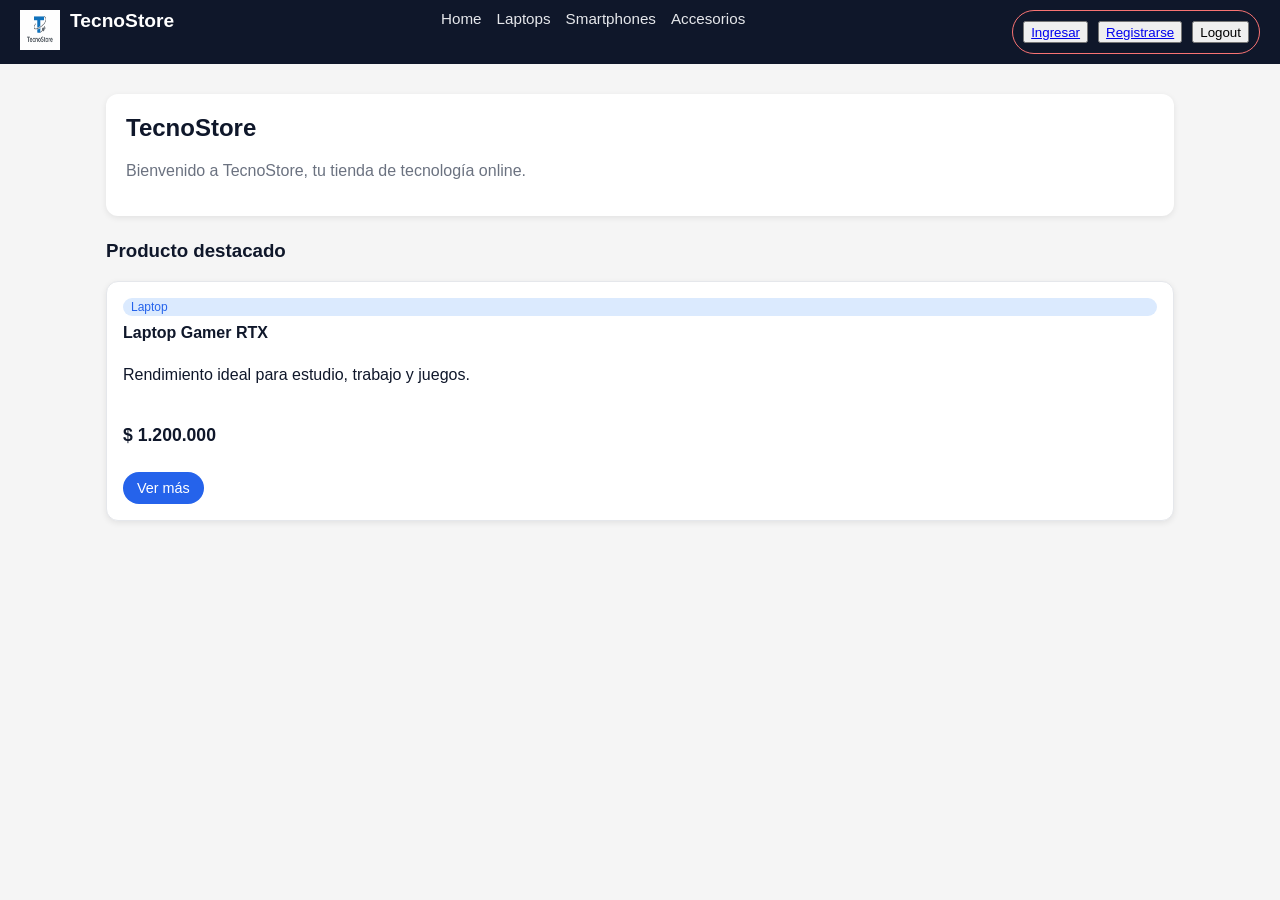
==== index.html @ 72e15879 "MEJORAS" ====
<!DOCTYPE html>
<html lang="es">
<head>
  <meta charset="UTF-8">
  <title>TecnoStore | Home</title>
  <!--VINCULO AL CSS-->
  <link rel="stylesheet" href="css/styles.css">
</head>
<body>
  <!--NAVBAR-->
  <header class="navbar">
    <div class="navbar-posicion">
    <!--LOGO DE LA TIENDA-->
    <a href="/index.html"><img src="img/logo.png" alt="Logo TecnoStore" width="40" height="40"></a>
    <h1 class="navbar-title">TecnoStore</h1>
    </div>
    <!--LINKS DE NAVEGACION-->
    <div>
      <ul class="navbar-links">
        <li><a href="/index.html">Home</a></li>
        <li><a href="/pages/Laptops.html">Laptops</a></li>
        <li><a href="/pages/Smartphones.html">Smartphones</a></li>
        <li><a href="/pages/Accesorios.html">Accesorios</a></li>
      </ul>
    </div>
    <!--BOTONES-->
    <div class="btn-disenio">
      <button type="button"><a href="/pages/Login.html">Ingresar</a></button>
      <button type="button"><a href="/pages/Register.html">Registrarse</a></button>
      <button type="button">Logout</button>
    </div>
  </header>
  <!--CONTENIDO PRINCIPAL-->
  <main>
    <!--titulo en body-->
    <section class="principal"> 
      <h1>TecnoStore</h1>
      <p>Bienvenido a TecnoStore, tu tienda de tecnología online.</p>
    </section>
    <!--Seccion de Cards-->
    <section class="card-seccion"> 
      <h3>Producto destacado</h3>
      <div class="card-cuadricula">
        <article class="card-contenedor">
          <span class="card-etiqueta">Laptop</span>
          <h4 class="card-titulo">Laptop Gamer RTX</h4>
          <p class="card-descripcion">Rendimiento ideal para estudio, trabajo y juegos.</p>
          <p class="card-precio">$ 1.200.000</p>
          <button type="button" class = "btn-primario">Ver más</button>
        </article>
      </div>
    </section>
  </main>
</body>
</html>
---- css/styles.css ----
/*IDENTIDAD*/
:root {
  --color-navbar: #0f172a;
  --color-bg-page: #f5f5f5;
  --color-bg-card: #ffffff;
  --color-primary: #2563eb;
  --color-primary-soft: #dbeafe;
  --color-text-main: #0f172a;
  --color-text-muted: #6b7280;
  --color-border-soft: #e5e7eb;
}
/*ESTILO GENERAL*/
* {
  box-sizing: border-box;
}
body {
  margin: 0;
  font-family: 'Segoe UI', Tahoma, Geneva, Verdana, sans-serif;
  background-color: var(--color-bg-page);
  color: var(--color-text-main);
}
main {
  max-width: 1100px;
  margin: 30px auto;
  padding: 0 16px 40px 16px;
}
/*Títulos genéricos*/
h1, h2, h3 {
  margin-top: 0;
}
/*NAVBAR*/
.navbar {
  display: flex;
  align-items: right;
  justify-content: space-between;
  background-color: var(--color-navbar);
  color: #ffffff;
  padding: 10px 20px;
}
.navbar-posicion {
  display: flex;
  align-items: right;
  gap: 10px;
}
.navbar-logo {
  width: 40px;
  height: 40px;
  border-radius: 8px;
  object-fit: cover;
}
.navbar-title {
  font-size: 1.2rem;
  margin: 0;
}
.navbar-links {
  list-style: none;
  display: flex;
  gap: 15px;
  margin: 0;
  padding: 0;
}
.navbar-links a {
  color: #e5e7eb;
  text-decoration: none;
  font-size: 0.95rem;
}
.navbar-links a:hover {
  color: #ffffff;
  text-decoration: underline;
}
.btn-disenio {
  display: flex;
  gap: 10px;
  justify-content: flex-end;
  border: 1px solid #f97373;
  background-color: transparent;
  color: #fecaca;
  padding: 10px;
  border-radius: 999px;
  cursor: pointer;
  font-size: 0.9rem;
}
.btn-diseño:hover {
  background-color: #b91c1c;
  color: #ffffff;
}
/*HOME / LAYOUT CARDS*/
.principal {
  background-color: var(--color-bg-card);
  border-radius: 12px;
  padding: 20px;
  box-shadow: 0 2px 6px rgba(0,0,0,0.08);
  margin-bottom: 24px;
}
.principal p {
  color: var(--color-text-muted);
}
/*Sección donde irán las cards */
.card.seccion {
  margin-top: 10px;
}
.seccion-card h3 {
  margin-bottom: 10px;
}
/*Layout general para las cards*/
.card-cuadricula {
  display: grid;
  grid-template-columns: repeat(auto-fit, minmax(240px, 1fr));
  gap: 16px;
}
/*Prototipo de card*/
.card-contenedor {
  background-color: var(--color-bg-card);
  border-radius: 12px;
  padding: 16px;
  box-shadow: 0 2px 6px rgba(0,0,0,0.08);
  border: 1px solid var(--color-border-soft);
  display: flex;
  flex-direction: column;
  gap: 8px;
}
.card-etiqueta {
  display: inline-block;
  font-size: 0.75rem;
  padding: 2px 8px;
  border-radius: 999px;
  background-color: var(--color-primary-soft);
  color: var(--color-primary);
}
.card-titulo {
  font-size: 1rem;
  margin: 0;
}
.card-descricpcion {
  font-size: 0.9rem;
  color: var(--color-text-muted);
  margin: 0;
}
.card-precio {
  font-weight: bold;
  font-size: 1.1rem;
}
.btn-primario {
  align-self: flex-start;
  padding: 8px 14px;
  border-radius: 999px;
  border: none;
  background-color: var(--color-primary);
  color: #ffffff;
  font-size: 0.9rem;
  cursor: pointer;
} 
.btn-primario:hover {
  opacity: 0.9;}

  /*LOGIN / REGISTRO*/
.auth-main {
  display: flex;
  justify-content: center;
  align-items: flex-start;
  min-height: 100vh;
  padding-top: 80px;
}
.auth-card {
  background-color: var(--color-bg-card);
  padding: 24px 26px;
  margin-top: 20px;
  border-radius: 12px;
  box-shadow: 0 2px 8px rgba(0,0,0,0.1);
  width: 100%;
  max-width: 420px;
}
.auth-card h1 {
  margin-bottom: 16px;
}
.form-group {
  margin-bottom: 12px;
}
.form-group label {
  display: block;
  margin-bottom: 4px;
  font-size: 0.9rem;
}
.form-group input {
  width: 100%;
  padding: 8px 10px;
  border-radius: 6px;
  border: 1px solid var(--color-border-soft);
  font-size: 0.9rem;
}
.form-group input:focus {
  outline: none;
  border-color: var(--color-primary);
  box-shadow: 0 0 0 1px var(--color-primary-soft);
}
.btn-submit {
  width: 100%;
  margin-top: 8px;
  padding: 10px;
  border-radius: 999px;
  border: none;
  background-color: var(--color-primary);
  color: #ffffff;
  font-size: 0.95rem;
  cursor: pointer;
}
.btn-submit:hover {
  opacity: 0.9;
}
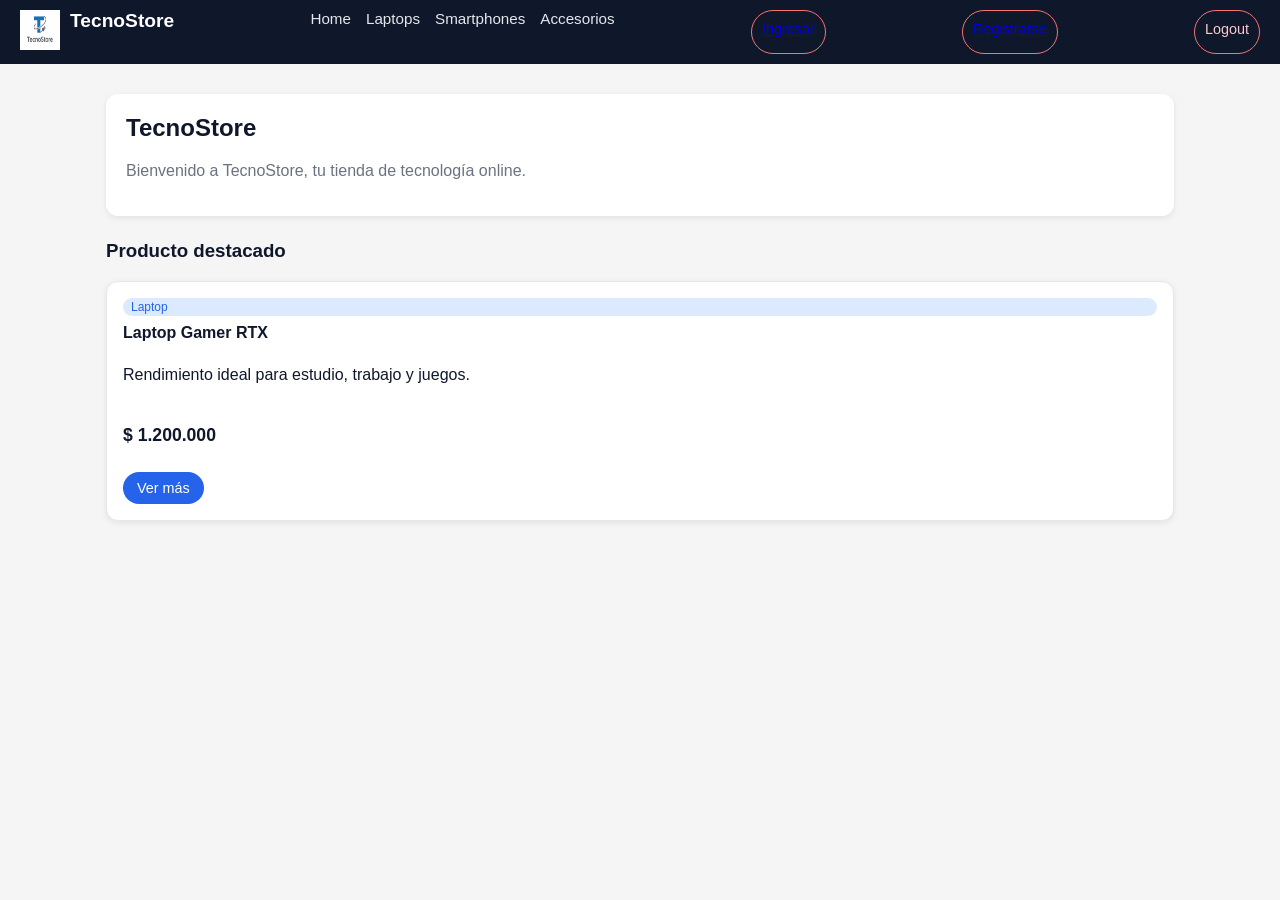
==== commit 7b82ab67: "MEJORAS" ====
--- a/index.html
+++ b/index.html
@@ -24,11 +24,9 @@
       </ul>
     </div>
     <!--BOTONES-->
-    <div class="btn-disenio">
-      <button type="button"><a href="/pages/Login.html">Ingresar</a></button>
-      <button type="button"><a href="/pages/Register.html">Registrarse</a></button>
-      <button type="button">Logout</button>
-    </div>
+      <button type="button" class="btn-disenio"><a href="/pages/Login.html">Ingresar</a></button>
+      <button type="button" class="btn-disenio"><a href="/pages/Register.html">Registrarse</a></button>
+      <button type="button" class="btn-disenio">Logout</button>
   </header>
   <!--CONTENIDO PRINCIPAL-->
   <main>
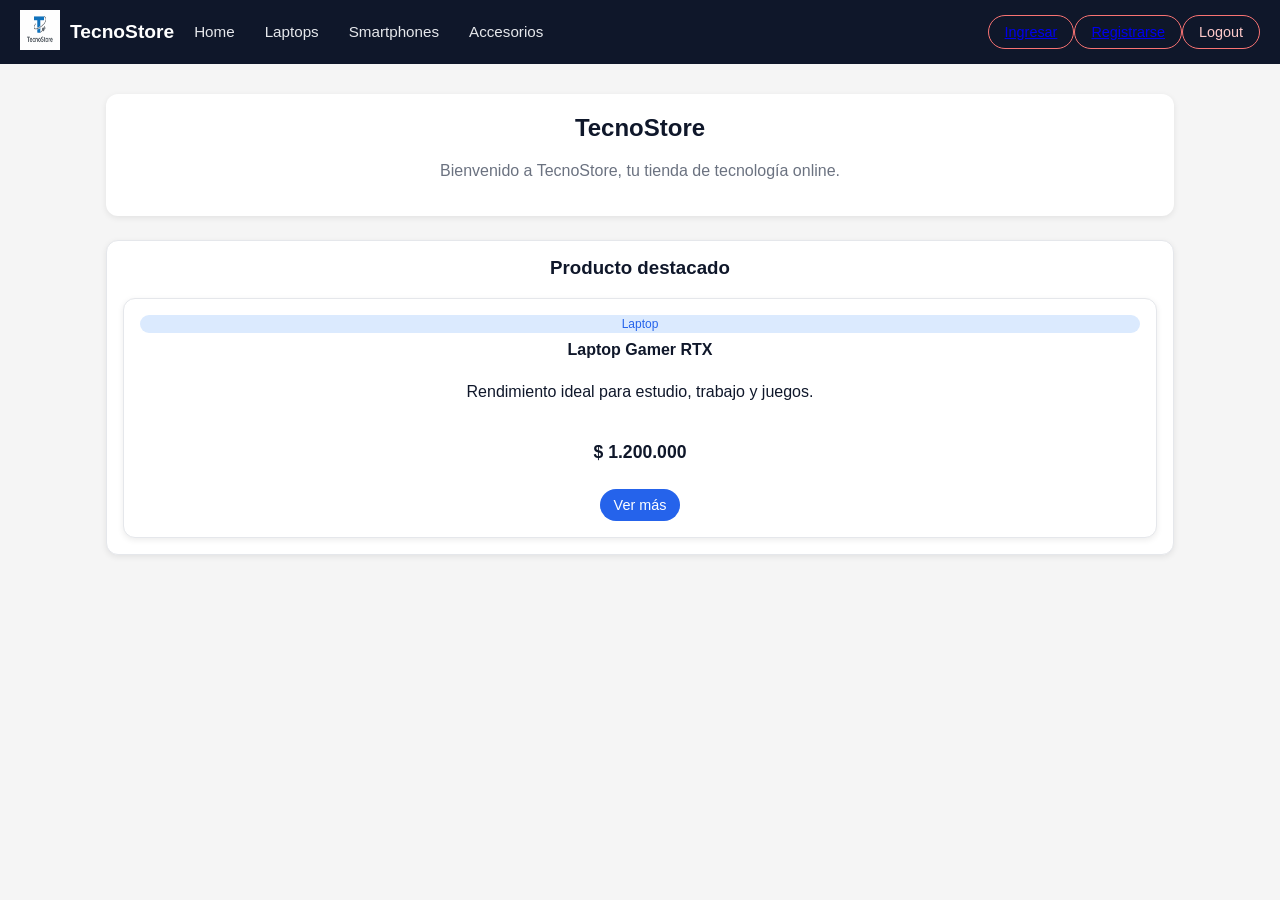
==== commit 9e0a44f1: "MEJORAS" ====
--- a/index.html
+++ b/index.html
@@ -36,16 +36,18 @@
       <p>Bienvenido a TecnoStore, tu tienda de tecnología online.</p>
     </section>
     <!--Seccion de Cards-->
-    <section class="card-seccion"> 
-      <h3>Producto destacado</h3>
-      <div class="card-cuadricula">
-        <article class="card-contenedor">
-          <span class="card-etiqueta">Laptop</span>
-          <h4 class="card-titulo">Laptop Gamer RTX</h4>
-          <p class="card-descripcion">Rendimiento ideal para estudio, trabajo y juegos.</p>
-          <p class="card-precio">$ 1.200.000</p>
-          <button type="button" class = "btn-primario">Ver más</button>
-        </article>
+    <section class="card-contenedor">
+      <div class="card-seccion"> 
+        <h3>Producto destacado</h3>
+        <div class="card-cuadricula">
+          <article class="card-contenedor">
+            <span class="card-etiqueta">Laptop</span>
+            <h4 class="card-titulo">Laptop Gamer RTX</h4>
+            <p class="card-descripcion">Rendimiento ideal para estudio, trabajo y juegos.</p>
+            <p class="card-precio">$ 1.200.000</p>
+            <button type="button" class = "btn-primario">Ver más</button>
+          </article>
+        </div>
       </div>
     </section>
   </main>
--- a/css/styles.css
+++ b/css/styles.css
@@ -14,10 +14,20 @@
   box-sizing: border-box;
 }
 body {
-  margin: 0;
+  position: static;
+  margin: 0;
+  font-size: 1rem;
+  font-weight: normal;
   font-family: 'Segoe UI', Tahoma, Geneva, Verdana, sans-serif;
   background-color: var(--color-bg-page);
   color: var(--color-text-main);
+  /* HACK para IE y Edge - Elimina la X en los inputs */
+::-ms-clear { display: none; }
+
+input[type="text"]:focus,
+textarea:focus { outline: none; }
+
+address { font-style: normal; }
 }
 main {
   max-width: 1100px;
@@ -31,15 +41,15 @@
 /*NAVBAR*/
 .navbar {
   display: flex;
-  align-items: right;
-  justify-content: space-between;
+  align-items: center;
+  justify-content: flex-start;
   background-color: var(--color-navbar);
   color: #ffffff;
   padding: 10px 20px;
 }
 .navbar-posicion {
   display: flex;
-  align-items: right;
+  align-items: center;
   gap: 10px;
 }
 .navbar-logo {
@@ -53,10 +63,11 @@
   margin: 0;
 }
 .navbar-links {
+  display: flex;
+  align-items: center;
+  gap: 30px;
   list-style: none;
-  display: flex;
-  gap: 15px;
-  margin: 0;
+  margin: 0 20px;
   padding: 0;
 }
 .navbar-links a {
@@ -69,23 +80,26 @@
   text-decoration: underline;
 }
 .btn-disenio {
-  display: flex;
-  gap: 10px;
-  justify-content: flex-end;
   border: 1px solid #f97373;
   background-color: transparent;
   color: #fecaca;
-  padding: 10px;
-  border-radius: 999px;
+  padding: 8px 16px;
+  border-radius: 99px;
   cursor: pointer;
   font-size: 0.9rem;
-}
-.btn-diseño:hover {
+  text-decoration: none;
+}
+.navbar .btn-disenio:first-of-type {
+  margin-left: auto;
+}
+
+  .btn-diseño:hover {
   background-color: #b91c1c;
   color: #ffffff;
 }
 /*HOME / LAYOUT CARDS*/
 .principal {
+  text-align: center;
   background-color: var(--color-bg-card);
   border-radius: 12px;
   padding: 20px;
@@ -110,6 +124,7 @@
 }
 /*Prototipo de card*/
 .card-contenedor {
+  text-align: center;
   background-color: var(--color-bg-card);
   border-radius: 12px;
   padding: 16px;
@@ -141,7 +156,7 @@
   font-size: 1.1rem;
 }
 .btn-primario {
-  align-self: flex-start;
+  align-self: center;
   padding: 8px 14px;
   border-radius: 999px;
   border: none;
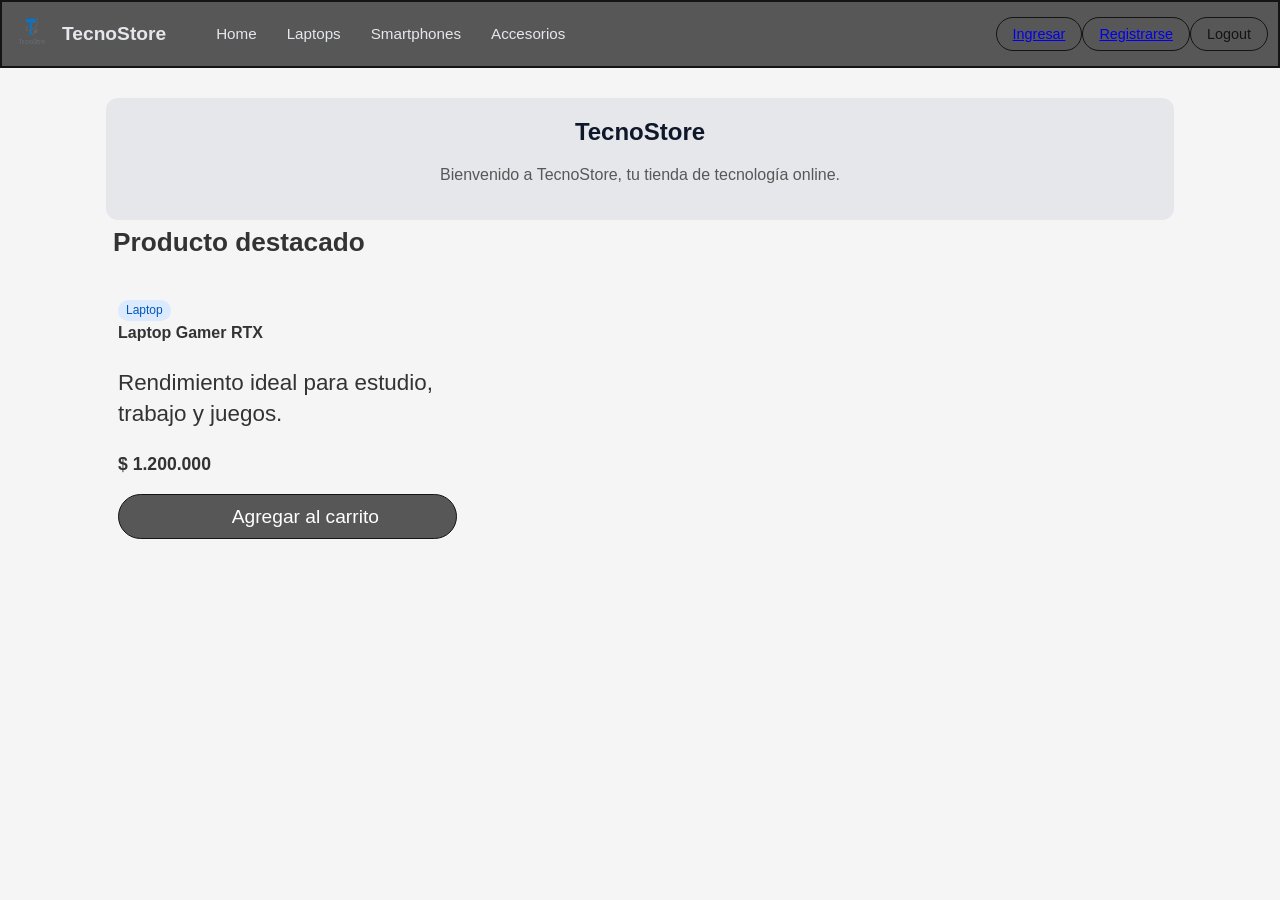
==== commit e53a6dc0: "MEJORAS" ====
--- a/index.html
+++ b/index.html
@@ -24,9 +24,9 @@
       </ul>
     </div>
     <!--BOTONES-->
-      <button type="button" class="btn-disenio"><a href="/pages/Login.html">Ingresar</a></button>
-      <button type="button" class="btn-disenio"><a href="/pages/Register.html">Registrarse</a></button>
-      <button type="button" class="btn-disenio">Logout</button>
+      <button type="button" class="btn-link"><a href="/pages/Login.html">Ingresar</a></button>
+      <button type="button" class="btn-link"><a href="/pages/Register.html">Registrarse</a></button>
+      <button type="button" class="btn-link">Logout</button>
   </header>
   <!--CONTENIDO PRINCIPAL-->
   <main>
@@ -45,7 +45,7 @@
             <h4 class="card-titulo">Laptop Gamer RTX</h4>
             <p class="card-descripcion">Rendimiento ideal para estudio, trabajo y juegos.</p>
             <p class="card-precio">$ 1.200.000</p>
-            <button type="button" class = "btn-primario">Ver más</button>
+            <button type="button" class = "btn-primario">Agregar al carrito</button>
           </article>
         </div>
       </div>
--- a/css/styles.css
+++ b/css/styles.css
@@ -1,12 +1,12 @@
 /*IDENTIDAD*/
 :root {
-  --color-navbar: #0f172a;
+  --color-navbar: #575757;
   --color-bg-page: #f5f5f5;
   --color-bg-card: #ffffff;
-  --color-primary: #2563eb;
+  --color-primary: #0058bb;
   --color-primary-soft: #dbeafe;
   --color-text-main: #0f172a;
-  --color-text-muted: #6b7280;
+  --color-text-muted: #575757;
   --color-border-soft: #e5e7eb;
 }
 /*ESTILO GENERAL*/
@@ -21,7 +21,6 @@
   font-family: 'Segoe UI', Tahoma, Geneva, Verdana, sans-serif;
   background-color: var(--color-bg-page);
   color: var(--color-text-main);
-  /* HACK para IE y Edge - Elimina la X en los inputs */
 ::-ms-clear { display: none; }
 
 input[type="text"]:focus,
@@ -44,8 +43,8 @@
   align-items: center;
   justify-content: flex-start;
   background-color: var(--color-navbar);
-  color: #ffffff;
-  padding: 10px 20px;
+  border: 2px solid #141414;
+  padding: 10px;
 }
 .navbar-posicion {
   display: flex;
@@ -55,11 +54,11 @@
 .navbar-logo {
   width: 40px;
   height: 40px;
-  border-radius: 8px;
   object-fit: cover;
 }
 .navbar-title {
   font-size: 1.2rem;
+  color: var(--color-border-soft);
   margin: 0;
 }
 .navbar-links {
@@ -67,72 +66,139 @@
   align-items: center;
   gap: 30px;
   list-style: none;
-  margin: 0 20px;
+  margin: 0 50px;
   padding: 0;
 }
 .navbar-links a {
-  color: #e5e7eb;
+  color: var(--color-border-soft);
   text-decoration: none;
+  border-radius: 2px #141414;
   font-size: 0.95rem;
 }
 .navbar-links a:hover {
-  color: #ffffff;
+  color: var(--color-border-soft);
   text-decoration: underline;
-}
-.btn-disenio {
-  border: 1px solid #f97373;
-  background-color: transparent;
-  color: #fecaca;
-  padding: 8px 16px;
-  border-radius: 99px;
-  cursor: pointer;
-  font-size: 0.9rem;
-  text-decoration: none;
-}
-.navbar .btn-disenio:first-of-type {
-  margin-left: auto;
-}
-
-  .btn-diseño:hover {
-  background-color: #b91c1c;
-  color: #ffffff;
 }
 /*HOME / LAYOUT CARDS*/
 .principal {
   text-align: center;
-  background-color: var(--color-bg-card);
+  background-color: var(--color-border-soft);
   border-radius: 12px;
   padding: 20px;
-  box-shadow: 0 2px 6px rgba(0,0,0,0.08);
-  margin-bottom: 24px;
 }
 .principal p {
   color: var(--color-text-muted);
 }
 /*Sección donde irán las cards */
 .card.seccion {
-  margin-top: 10px;
+    -webkit-text-size-adjust: 100%;
+    color: #333;
+    font-family: 'Roboto',sans-serif,'Helvetica Neue',Helvetica,Arial,sans-serif;
+    font-style: normal;
+    font-weight: 400;
+    line-height: 1.4;
+    font-size: 1.4rem;
+    box-sizing: border-box;
 }
 .seccion-card h3 {
   margin-bottom: 10px;
 }
 /*Layout general para las cards*/
 .card-cuadricula {
-  display: grid;
-  grid-template-columns: repeat(auto-fit, minmax(240px, 1fr));
-  gap: 16px;
+    -webkit-text-size-adjust: 100%;
+    color: #333;
+    font-family: 'Roboto',sans-serif,'Helvetica Neue',Helvetica,Arial,sans-serif;
+    font-style: normal;
+    font-weight: 400;
+    line-height: 1.4;
+    font-size: 1.4rem;
+    box-sizing: border-box;
+    padding: 0;
+    list-style: none none;
+    margin: 0 -2px;
+    display: grid;
+    position: relative;
+    grid-template-columns: repeat(3,33.33333333%);
 }
 /*Prototipo de card*/
 .card-contenedor {
-  text-align: center;
-  background-color: var(--color-bg-card);
-  border-radius: 12px;
-  padding: 16px;
-  box-shadow: 0 2px 6px rgba(0,0,0,0.08);
-  border: 1px solid var(--color-border-soft);
-  display: flex;
-  flex-direction: column;
-  gap: 8px;
+    -webkit-text-size-adjust: 100%;
+    color: #333;
+    font-family: 'Roboto',sans-serif,'Helvetica Neue',Helvetica,Arial,sans-serif;
+    font-style: normal;
+    font-weight: 400;
+    line-height: 1.4;
+    font-size: 1.4rem;
+    list-style: none none;
+    box-sizing: border-box;
+    margin: 0;
+    padding: 2px 5px 5px;
+    border: 2px solid transparent;
+}
+.contenedor-producto{
+    -webkit-text-size-adjust: 100%;
+    color: #333;
+    font-family: 'Roboto',sans-serif,'Helvetica Neue',Helvetica,Arial,sans-serif;
+    font-style: normal;
+    font-weight: 400;
+    line-height: 1.4;
+    font-size: 1.4rem;
+    list-style: none none;
+    box-sizing: border-box;
+    margin: 0;
+    padding: 2px 5px 5px;
+    border: 2px solid transparent;
+}
+.card-selector {
+    -webkit-text-size-adjust: 100%;
+    font-family: 'Roboto',sans-serif,'Helvetica Neue',Helvetica,Arial,sans-serif;
+    font-style: normal;
+    font-weight: 400;
+    line-height: 1.4;
+    font-size: 1.4rem;
+    list-style: none none;
+    box-sizing: border-box;
+    text-decoration: none;
+    padding: 15px;
+    box-shadow: 2px 2px 10px 0px rgba(0,0,0,.25);
+    border-radius: 10px;
+    color: inherit;
+    max-width: 100%;
+    position: relative;
+    background: #fff;
+    height: 100%;
+    display: flex;
+    flex-direction: column;   
+}
+.contenedor-imagen {
+    -webkit-text-size-adjust: 100%;
+    font-family: 'Roboto',sans-serif,'Helvetica Neue',Helvetica,Arial,sans-serif;
+    font-style: normal;
+    font-weight: 400;
+    line-height: 1.4;
+    font-size: 1.4rem;
+    list-style: none none;
+    color: inherit;
+    text-align: center;
+    box-sizing: border-box;
+    display: block;
+    overflow: hidden;
+    position: relative;
+    z-index: 1;
+}
+.contenedor-info {
+    -webkit-text-size-adjust: 100%;
+    font-family: 'Roboto',sans-serif,'Helvetica Neue',Helvetica,Arial,sans-serif;
+    font-style: normal;
+    font-weight: 400;
+    line-height: 1.4;
+    font-size: 1.4rem;
+    list-style: none none;
+    color: inherit;
+    box-sizing: border-box;
+    flex-grow: 2;
+    display: flex;
+    flex-direction: column;
 }
 .card-etiqueta {
   display: inline-block;
@@ -155,19 +221,6 @@
   font-weight: bold;
   font-size: 1.1rem;
 }
-.btn-primario {
-  align-self: center;
-  padding: 8px 14px;
-  border-radius: 999px;
-  border: none;
-  background-color: var(--color-primary);
-  color: #ffffff;
-  font-size: 0.9rem;
-  cursor: pointer;
-} 
-.btn-primario:hover {
-  opacity: 0.9;}
-
   /*LOGIN / REGISTRO*/
 .auth-main {
   display: flex;
@@ -208,17 +261,64 @@
   border-color: var(--color-primary);
   box-shadow: 0 0 0 1px var(--color-primary-soft);
 }
-.btn-submit {
+/*BOTONES*/
+.btn-link {
+  background-color: #575757;
+  color: #141414;
+  border: 1px solid #141414;
+  padding: 8px 16px;
+  border-radius: 99px;
+  cursor: pointer;
+  font-size: 0.9rem;
+  text-decoration: none;
+}
+.navbar .btn-link:first-of-type {
+  margin-left: auto;
+}
+.btn-link:hover {
+  background-color: #fff;
+  color: #141414;
+}
+.btn-primario {
+  background-color: #575757;
+  border: 1px solid #141414;
+  color: #fff;
+  cursor: pointer;
+  font-family: 'Roboto', sans-serif, 'Helvetica Neue', Helvetica, Arial, sans-serif;
+  font-size: 1.2rem;
+  line-height: 1.2rem;
+  border-radius: 40px;
+  transition: all .3s ease;
+  display: block;
   width: 100%;
-  margin-top: 8px;
-  padding: 10px;
-  border-radius: 999px;
-  border: none;
-  background-color: var(--color-primary);
-  color: #ffffff;
-  font-size: 0.95rem;
+  padding: 12px 8px 12px 44px;
+}
+.btn-primario:hover {
+  background-color: #fff  ;
+  color: #141414;
+  opacity: 0.9;
+}
+.btn-carrito {
+  background-image: url('../img/carrito.png');
+  background-repeat: no-repeat;
+  background-position: 12px center;
+  background-size: 20px 20px;
+  background-color: #575757;
+  border: 1px solid #141414;
+  color: #fff;
   cursor: pointer;
-}
-.btn-submit:hover {
+  font-family: 'Roboto', sans-serif, 'Helvetica Neue', Helvetica, Arial, sans-serif;
+  font-size: 1.2rem;
+  line-height: 1.2rem;
+  border-radius: 40px;
+  transition: all .3s ease;
+  display: block;
+  width: 100%;
+  padding: 12px 8px 12px 44px;
+} 
+.btn-carrito:hover {
+  background-image: url('../img/carrito-hover.png');
+  background-color: #fff  ;
+  color: #141414;
   opacity: 0.9;
 }
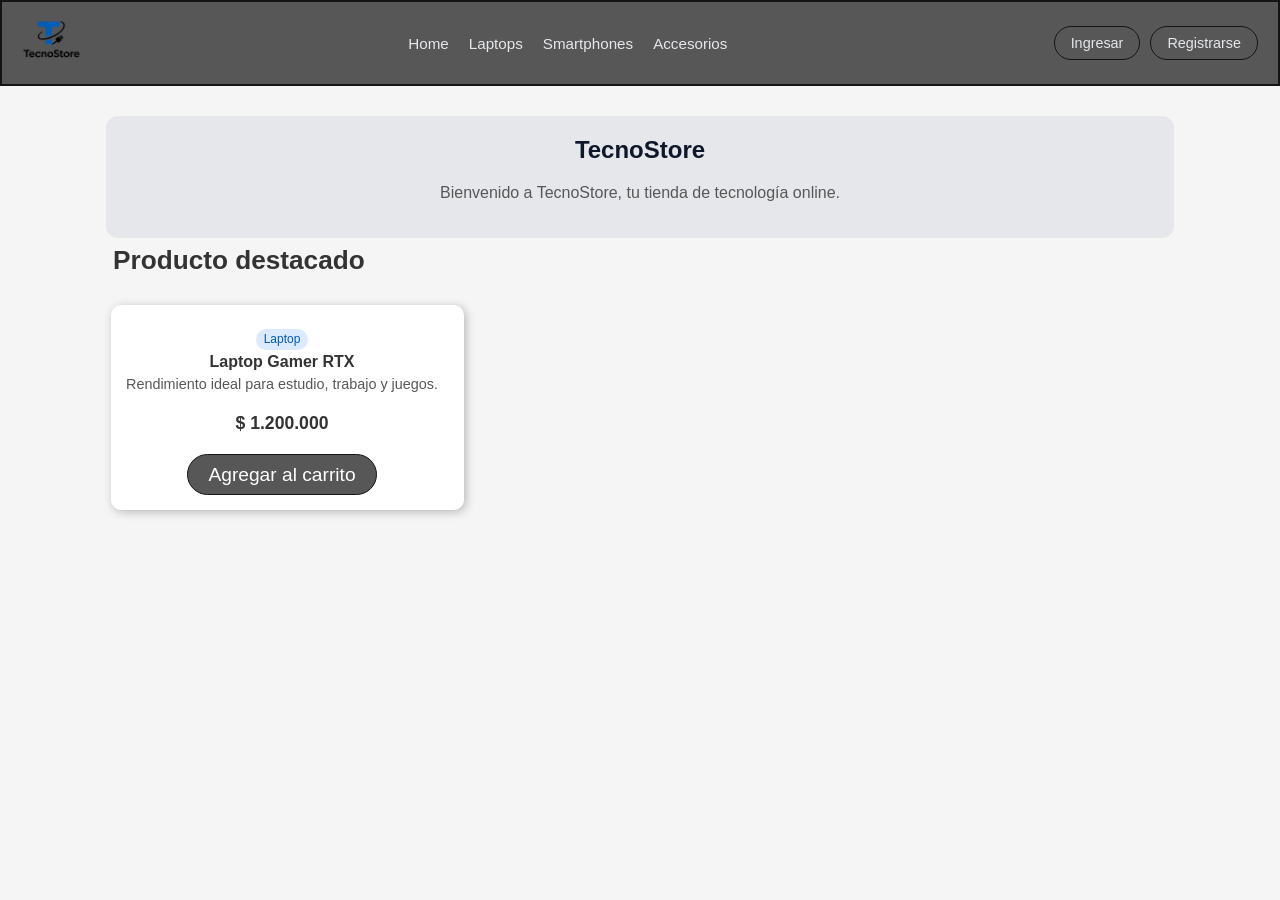
==== commit 008d942e: "MEJORAS" ====
--- a/index.html
+++ b/index.html
@@ -9,24 +9,23 @@
 <body>
   <!--NAVBAR-->
   <header class="navbar">
-    <div class="navbar-posicion">
     <!--LOGO DE LA TIENDA-->
-    <a href="/index.html"><img src="img/logo.png" alt="Logo TecnoStore" width="40" height="40"></a>
-    <h1 class="navbar-title">TecnoStore</h1>
-    </div>
+    <a href="/index.html" class="navbar-logo">
+      <img src="img/logo.png" alt="TecnoStore"></a>
     <!--LINKS DE NAVEGACION-->
-    <div>
+    <nav>
       <ul class="navbar-links">
         <li><a href="/index.html">Home</a></li>
         <li><a href="/pages/Laptops.html">Laptops</a></li>
         <li><a href="/pages/Smartphones.html">Smartphones</a></li>
         <li><a href="/pages/Accesorios.html">Accesorios</a></li>
       </ul>
+    </nav>
+    <!--BOTONES-->
+    <div class="navbar-btn">
+      <a href="/pages/Login.html" class="btn-link">Ingresar</a>
+      <a href="/pages/Register.html" class="btn-link">Registrarse</a>
     </div>
-    <!--BOTONES-->
-      <button type="button" class="btn-link"><a href="/pages/Login.html">Ingresar</a></button>
-      <button type="button" class="btn-link"><a href="/pages/Register.html">Registrarse</a></button>
-      <button type="button" class="btn-link">Logout</button>
   </header>
   <!--CONTENIDO PRINCIPAL-->
   <main>
@@ -36,18 +35,20 @@
       <p>Bienvenido a TecnoStore, tu tienda de tecnología online.</p>
     </section>
     <!--Seccion de Cards-->
-    <section class="card-contenedor">
-      <div class="card-seccion"> 
-        <h3>Producto destacado</h3>
-        <div class="card-cuadricula">
-          <article class="card-contenedor">
-            <span class="card-etiqueta">Laptop</span>
-            <h4 class="card-titulo">Laptop Gamer RTX</h4>
-            <p class="card-descripcion">Rendimiento ideal para estudio, trabajo y juegos.</p>
-            <p class="card-precio">$ 1.200.000</p>
-            <button type="button" class = "btn-primario">Agregar al carrito</button>
-          </article>
-        </div>
+    <section class="contenedor-producto">
+      <h3>Producto destacado</h3>
+      <div class="contenedor-cuadricula"> 
+        <a href="#" class="contenedor-selector">
+          <div class="contenedor-imagen">
+            <div class="contenedor-info">
+              <span class="card-etiqueta">Laptop</span>
+              <h4 class="card-titulo">Laptop Gamer RTX</h4>
+              <p class="card-descripcion">Rendimiento ideal para estudio, trabajo y juegos.</p>
+              <p class="card-precio">$ 1.200.000</p>
+              <button type="button" class = "btn-primario">Agregar al carrito</button>
+            </div>
+          </div>
+        </a>
       </div>
     </section>
   </main>
--- a/css/styles.css
+++ b/css/styles.css
@@ -21,13 +21,13 @@
   font-family: 'Segoe UI', Tahoma, Geneva, Verdana, sans-serif;
   background-color: var(--color-bg-page);
   color: var(--color-text-main);
+}
 ::-ms-clear { display: none; }
 
 input[type="text"]:focus,
 textarea:focus { outline: none; }
 
 address { font-style: normal; }
-}
 main {
   max-width: 1100px;
   margin: 30px auto;
@@ -40,44 +40,37 @@
 /*NAVBAR*/
 .navbar {
   display: flex;
+  justify-content: space-between;
   align-items: center;
-  justify-content: flex-start;
   background-color: var(--color-navbar);
   border: 2px solid #141414;
-  padding: 10px;
-}
-.navbar-posicion {
-  display: flex;
-  align-items: center;
-  gap: 10px;
-}
-.navbar-logo {
-  width: 40px;
-  height: 40px;
-  object-fit: cover;
-}
-.navbar-title {
-  font-size: 1.2rem;
+  padding: 10px 20px;
+  font-size: 0.7rem;
   color: var(--color-border-soft);
-  margin: 0;
+}
+.navbar-logo img{
+  width: 60px;
+  height: 60px;
 }
 .navbar-links {
   display: flex;
-  align-items: center;
-  gap: 30px;
   list-style: none;
-  margin: 0 50px;
+  gap: 20px;
+  margin: 0;
   padding: 0;
 }
 .navbar-links a {
   color: var(--color-border-soft);
   text-decoration: none;
-  border-radius: 2px #141414;
   font-size: 0.95rem;
 }
 .navbar-links a:hover {
-  color: var(--color-border-soft);
+  color: var(--color-text-main);
   text-decoration: underline;
+}
+.navbar-btn {
+  display: flex;
+  gap: 10px;
 }
 /*HOME / LAYOUT CARDS*/
 .principal {
@@ -89,67 +82,38 @@
 .principal p {
   color: var(--color-text-muted);
 }
-/*Sección donde irán las cards */
-.card.seccion {
-    -webkit-text-size-adjust: 100%;
-    color: #333;
-    font-family: 'Roboto',sans-serif,'Helvetica Neue',Helvetica,Arial,sans-serif;
-    font-style: normal;
-    font-weight: 400;
-    line-height: 1.4;
-    font-size: 1.4rem;
-    box-sizing: border-box;
-}
-.seccion-card h3 {
-  margin-bottom: 10px;
-}
 /*Layout general para las cards*/
-.card-cuadricula {
-    -webkit-text-size-adjust: 100%;
-    color: #333;
-    font-family: 'Roboto',sans-serif,'Helvetica Neue',Helvetica,Arial,sans-serif;
-    font-style: normal;
-    font-weight: 400;
-    line-height: 1.4;
-    font-size: 1.4rem;
-    box-sizing: border-box;
-    padding: 0;
-    list-style: none none;
-    margin: 0 -2px;
-    display: grid;
-    position: relative;
-    grid-template-columns: repeat(3,33.33333333%);
-}
-/*Prototipo de card*/
-.card-contenedor {
-    -webkit-text-size-adjust: 100%;
-    color: #333;
-    font-family: 'Roboto',sans-serif,'Helvetica Neue',Helvetica,Arial,sans-serif;
-    font-style: normal;
-    font-weight: 400;
-    line-height: 1.4;
-    font-size: 1.4rem;
-    list-style: none none;
-    box-sizing: border-box;
-    margin: 0;
-    padding: 2px 5px 5px;
-    border: 2px solid transparent;
-}
-.contenedor-producto{
-    -webkit-text-size-adjust: 100%;
-    color: #333;
-    font-family: 'Roboto',sans-serif,'Helvetica Neue',Helvetica,Arial,sans-serif;
-    font-style: normal;
-    font-weight: 400;
-    line-height: 1.4;
-    font-size: 1.4rem;
-    list-style: none none;
-    box-sizing: border-box;
-    margin: 0;
-    padding: 2px 5px 5px;
-    border: 2px solid transparent;
-}
-.card-selector {
+.contenedor-producto {
+  -webkit-text-size-adjust: 100%;
+  color: #333;
+  font-family: 'Roboto',sans-serif,'Helvetica Neue',Helvetica,Arial,sans-serif;
+  font-style: normal;
+  font-weight: 400;
+  line-height: 1.4;
+  font-size: 1.4rem;
+  list-style: none none;
+  box-sizing: border-box;
+  margin: 0;
+  padding: 2px 5px 5px;
+  border: 2px solid transparent;
+}
+.contenedor-cuadricula {
+  -webkit-text-size-adjust: 100%;
+  color: #333;
+  font-family: 'Roboto',sans-serif,'Helvetica Neue',Helvetica,Arial,sans-serif;
+  font-style: normal;
+  font-weight: 400;
+  line-height: 1.4;
+  font-size: 1.4rem;
+  box-sizing: border-box;
+  padding: 0;
+  list-style: none none;
+  margin: 0 -2px;
+  display: grid;
+  position: relative;
+  grid-template-columns: repeat(3,33.33333333%);
+}
+.contenedor-selector {
     -webkit-text-size-adjust: 100%;
     font-family: 'Roboto',sans-serif,'Helvetica Neue',Helvetica,Arial,sans-serif;
     font-style: normal;
@@ -166,9 +130,8 @@
     max-width: 100%;
     position: relative;
     background: #fff;
-    height: 100%;
+    height: 100%;   
     display: flex;
-    flex-direction: column;   
 }
 .contenedor-imagen {
     -webkit-text-size-adjust: 100%;
@@ -197,8 +160,6 @@
     color: inherit;
     box-sizing: border-box;
     flex-grow: 2;
-    display: flex;
-    flex-direction: column;
 }
 .card-etiqueta {
   display: inline-block;
@@ -212,7 +173,7 @@
   font-size: 1rem;
   margin: 0;
 }
-.card-descricpcion {
+.card-descripcion {
   font-size: 0.9rem;
   color: var(--color-text-muted);
   margin: 0;
@@ -264,7 +225,7 @@
 /*BOTONES*/
 .btn-link {
   background-color: #575757;
-  color: #141414;
+  color: var(--color-border-soft);
   border: 1px solid #141414;
   padding: 8px 16px;
   border-radius: 99px;
@@ -272,12 +233,10 @@
   font-size: 0.9rem;
   text-decoration: none;
 }
-.navbar .btn-link:first-of-type {
-  margin-left: auto;
-}
 .btn-link:hover {
-  background-color: #fff;
-  color: #141414;
+  background-color: var(--color-bg-page);
+  color: var(--color-text-main);
+  text-decoration: underline;
 }
 .btn-primario {
   background-color: #575757;
@@ -289,19 +248,17 @@
   line-height: 1.2rem;
   border-radius: 40px;
   transition: all .3s ease;
-  display: block;
-  width: 100%;
-  padding: 12px 8px 12px 44px;
+  padding: 10px 20px;
 }
 .btn-primario:hover {
-  background-color: #fff  ;
+  background-color: #fff;
   color: #141414;
   opacity: 0.9;
 }
 .btn-carrito {
   background-image: url('../img/carrito.png');
   background-repeat: no-repeat;
-  background-position: 12px center;
+  background-position: 7px center;
   background-size: 20px 20px;
   background-color: #575757;
   border: 1px solid #141414;
@@ -312,9 +269,7 @@
   line-height: 1.2rem;
   border-radius: 40px;
   transition: all .3s ease;
-  display: block;
-  width: 100%;
-  padding: 12px 8px 12px 44px;
+  padding: 10px 20px 10px 30px;
 } 
 .btn-carrito:hover {
   background-image: url('../img/carrito-hover.png');
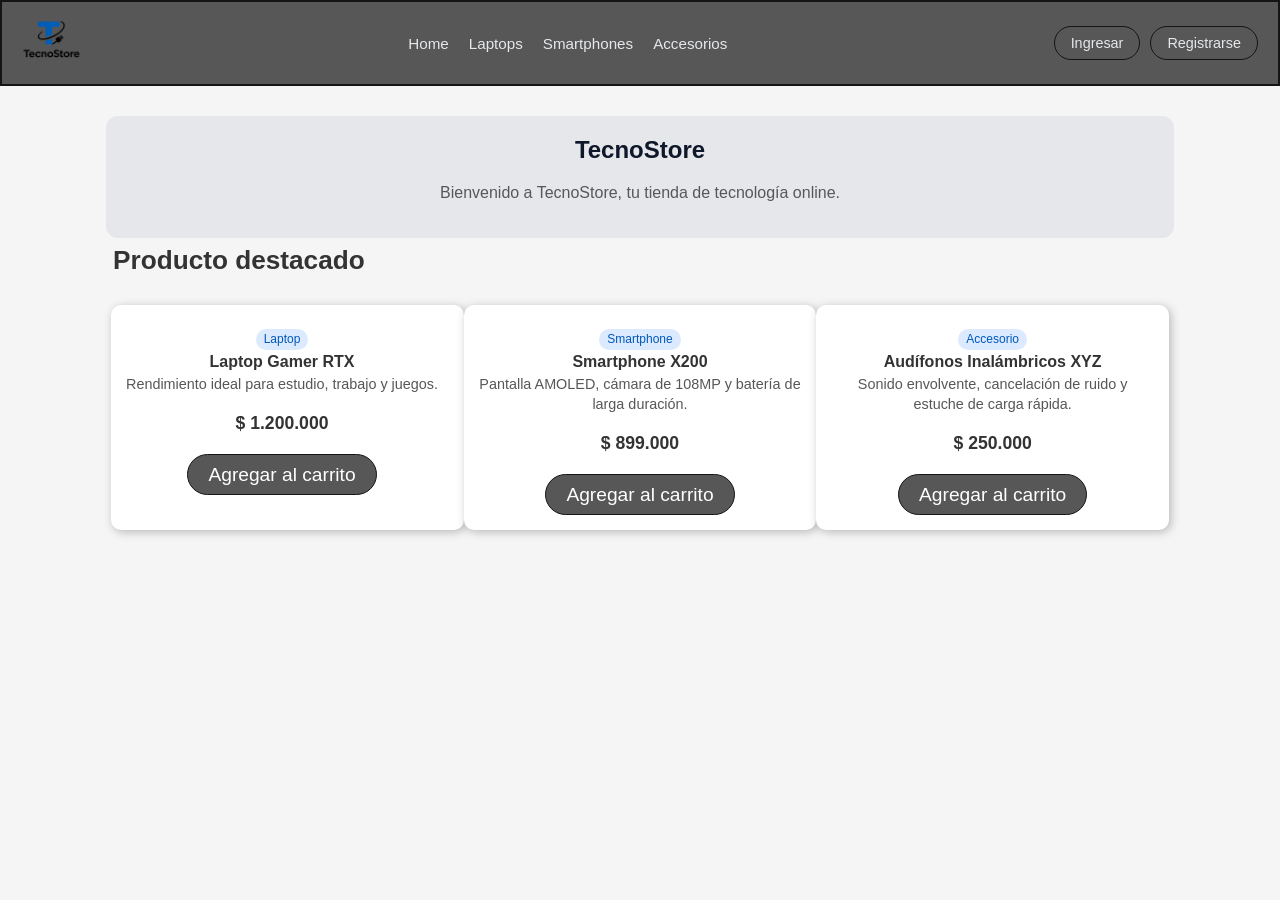
==== commit 21d62cdf: "MEJORAS" ====
--- a/index.html
+++ b/index.html
@@ -49,6 +49,28 @@
             </div>
           </div>
         </a>
+        <a href="/pages/Smartphones.html" class="contenedor-selector">
+          <div class="contenedor-imagen">
+            <div class="contenedor-info">
+              <span class="card-etiqueta">Smartphone</span>
+              <h4 class="card-titulo">Smartphone X200</h4>
+              <p class="card-descripcion">Pantalla AMOLED, cámara de 108MP y batería de larga duración.</p>
+              <p class="card-precio">$ 899.000</p>
+              <button type="button" class="btn-primario">Agregar al carrito</button>
+            </div>
+          </div>
+        </a>
+        <a href="/pages/Accesorios.html" class="contenedor-selector">
+          <div class="contenedor-imagen">
+            <div class="contenedor-info">
+              <span class="card-etiqueta">Accesorio</span>
+              <h4 class="card-titulo">Audífonos Inalámbricos XYZ</h4>
+              <p class="card-descripcion">Sonido envolvente, cancelación de ruido y estuche de carga rápida.</p>
+              <p class="card-precio">$ 250.000</p>
+              <button type="button" class="btn-primario">Agregar al carrito</button>
+            </div>
+          </div>
+        </a>
       </div>
     </section>
   </main>
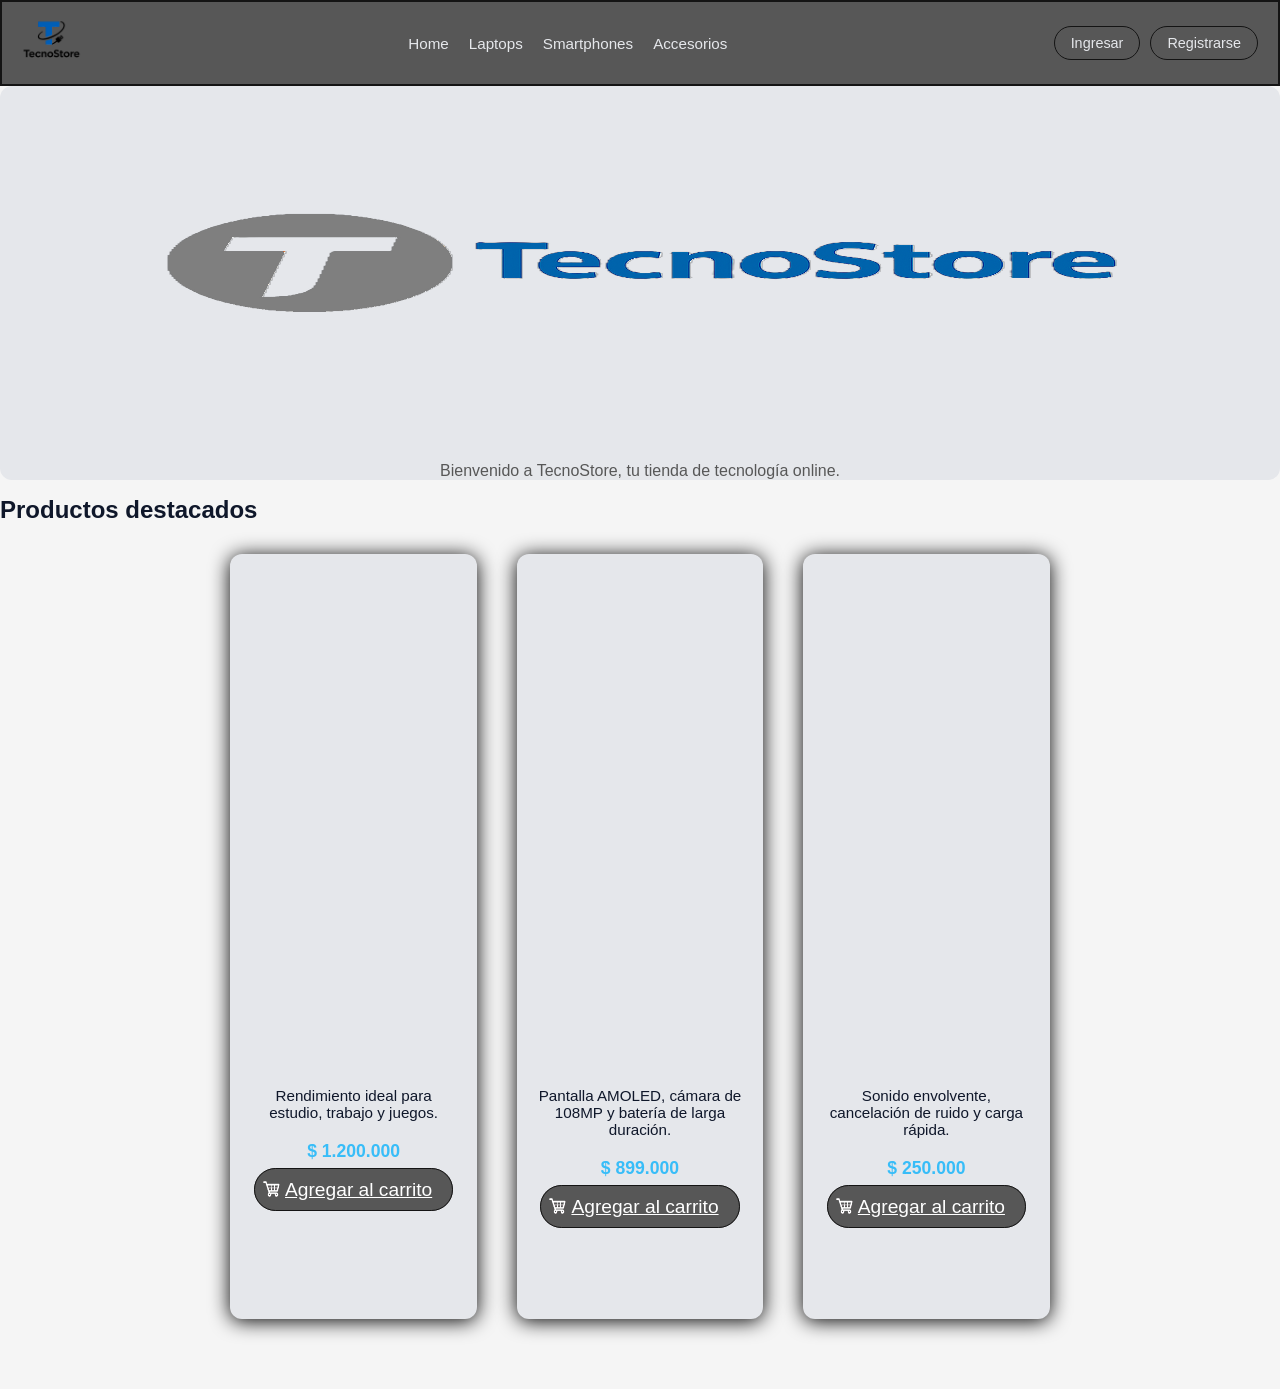
==== commit 5a180e02: "CAMBIO TOTAL" ====
--- a/index.html
+++ b/index.html
@@ -13,14 +13,14 @@
     <a href="/index.html" class="navbar-logo">
       <img src="img/logo.png" alt="TecnoStore"></a>
     <!--LINKS DE NAVEGACION-->
-    <nav>
+    <div>
       <ul class="navbar-links">
         <li><a href="/index.html">Home</a></li>
         <li><a href="/pages/Laptops.html">Laptops</a></li>
         <li><a href="/pages/Smartphones.html">Smartphones</a></li>
         <li><a href="/pages/Accesorios.html">Accesorios</a></li>
       </ul>
-    </nav>
+    </div>
     <!--BOTONES-->
     <div class="navbar-btn">
       <a href="/pages/Login.html" class="btn-link">Ingresar</a>
@@ -28,51 +28,35 @@
     </div>
   </header>
   <!--CONTENIDO PRINCIPAL-->
-  <main>
-    <!--titulo en body-->
-    <section class="principal"> 
-      <h1>TecnoStore</h1>
-      <p>Bienvenido a TecnoStore, tu tienda de tecnología online.</p>
-    </section>
-    <!--Seccion de Cards-->
-    <section class="contenedor-producto">
-      <h3>Producto destacado</h3>
-      <div class="contenedor-cuadricula"> 
-        <a href="#" class="contenedor-selector">
-          <div class="contenedor-imagen">
-            <div class="contenedor-info">
-              <span class="card-etiqueta">Laptop</span>
-              <h4 class="card-titulo">Laptop Gamer RTX</h4>
-              <p class="card-descripcion">Rendimiento ideal para estudio, trabajo y juegos.</p>
-              <p class="card-precio">$ 1.200.000</p>
-              <button type="button" class = "btn-primario">Agregar al carrito</button>
-            </div>
-          </div>
-        </a>
-        <a href="/pages/Smartphones.html" class="contenedor-selector">
-          <div class="contenedor-imagen">
-            <div class="contenedor-info">
-              <span class="card-etiqueta">Smartphone</span>
-              <h4 class="card-titulo">Smartphone X200</h4>
-              <p class="card-descripcion">Pantalla AMOLED, cámara de 108MP y batería de larga duración.</p>
-              <p class="card-precio">$ 899.000</p>
-              <button type="button" class="btn-primario">Agregar al carrito</button>
-            </div>
-          </div>
-        </a>
-        <a href="/pages/Accesorios.html" class="contenedor-selector">
-          <div class="contenedor-imagen">
-            <div class="contenedor-info">
-              <span class="card-etiqueta">Accesorio</span>
-              <h4 class="card-titulo">Audífonos Inalámbricos XYZ</h4>
-              <p class="card-descripcion">Sonido envolvente, cancelación de ruido y estuche de carga rápida.</p>
-              <p class="card-precio">$ 250.000</p>
-              <button type="button" class="btn-primario">Agregar al carrito</button>
-            </div>
-          </div>
-        </a>
-      </div>
-    </section>
+  <!--titulo en body-->
+  <nav class="principal">
+    <a class="navbar-title"><img src="img/title-img.png" alt="titleStore"></a>
+    <p>Bienvenido a TecnoStore, tu tienda de tecnología online.</p>
+  </nav>
+  <!--Seccion de Cards-->
+  <h2>Productos destacados</h2>
+  <main class="contenedor-producto">
+    <article href="/pages/Laptops.html" class="contenedor-cuadricula">
+      <figure class="contenedor-imagen">
+      </figure>
+        <p class="card-descripcion">Rendimiento ideal para estudio, trabajo y juegos.</p>
+        <p class="card-precio">$ 1.200.000</p>
+        <a href="#" type="button" class="btn-carrito">Agregar al carrito</a>
+    </article>
+    <article href="/pages/Smartphones.html" class="contenedor-cuadricula">
+      <figure class="contenedor-imagen">
+      </figure>
+        <p class="card-descripcion">Pantalla AMOLED, cámara de 108MP y batería de larga duración.</p>
+        <p class="card-precio">$ 899.000</p>
+        <a href="#" type="button" class="btn-carrito">Agregar al carrito</a>
+    </article>
+    <article href="/pages/Accesorios.html" class="contenedor-cuadricula">
+      <figure class="contenedor-imagen">
+      </figure>
+        <p class="card-descripcion">Sonido envolvente, cancelación de ruido y carga rápida.</p>
+        <p class="card-precio">$ 250.000</p>
+        <a href="#" type="button" class="btn-carrito">Agregar al carrito</a>
+    </article>
   </main>
 </body>
 </html>
--- a/css/styles.css
+++ b/css/styles.css
@@ -14,7 +14,6 @@
   box-sizing: border-box;
 }
 body {
-  position: static;
   margin: 0;
   font-size: 1rem;
   font-weight: normal;
@@ -22,14 +21,9 @@
   background-color: var(--color-bg-page);
   color: var(--color-text-main);
 }
-::-ms-clear { display: none; }
-
-input[type="text"]:focus,
-textarea:focus { outline: none; }
-
-address { font-style: normal; }
 main {
-  max-width: 1100px;
+  width: 90%;
+  height: 90%;
   margin: 30px auto;
   padding: 0 16px 40px 16px;
 }
@@ -72,115 +66,59 @@
   display: flex;
   gap: 10px;
 }
+.navbar-title{
+  display: flex;
+  justify-content:center;
+  text-align: center;
+  max-height: 10%;
+  max-height: 40vh;
+}
 /*HOME / LAYOUT CARDS*/
 .principal {
   text-align: center;
   background-color: var(--color-border-soft);
   border-radius: 12px;
-  padding: 20px;
 }
 .principal p {
   color: var(--color-text-muted);
 }
 /*Layout general para las cards*/
 .contenedor-producto {
-  -webkit-text-size-adjust: 100%;
-  color: #333;
-  font-family: 'Roboto',sans-serif,'Helvetica Neue',Helvetica,Arial,sans-serif;
-  font-style: normal;
-  font-weight: 400;
-  line-height: 1.4;
-  font-size: 1.4rem;
-  list-style: none none;
-  box-sizing: border-box;
-  margin: 0;
-  padding: 2px 5px 5px;
-  border: 2px solid transparent;
-}
-.contenedor-cuadricula {
-  -webkit-text-size-adjust: 100%;
-  color: #333;
-  font-family: 'Roboto',sans-serif,'Helvetica Neue',Helvetica,Arial,sans-serif;
-  font-style: normal;
-  font-weight: 400;
-  line-height: 1.4;
-  font-size: 1.4rem;
-  box-sizing: border-box;
-  padding: 0;
-  list-style: none none;
-  margin: 0 -2px;
-  display: grid;
-  position: relative;
-  grid-template-columns: repeat(3,33.33333333%);
-}
-.contenedor-selector {
-    -webkit-text-size-adjust: 100%;
-    font-family: 'Roboto',sans-serif,'Helvetica Neue',Helvetica,Arial,sans-serif;
-    font-style: normal;
-    font-weight: 400;
-    line-height: 1.4;
-    font-size: 1.4rem;
-    list-style: none none;
-    box-sizing: border-box;
-    text-decoration: none;
-    padding: 15px;
-    box-shadow: 2px 2px 10px 0px rgba(0,0,0,.25);
+  /* Grid de las cards */
+  display: flex;
+  justify-content: center;
+  column-gap: 40px;
+}
+  .contenedor-cuadricula{
+  width: 22%;
+  min-height: 85vh;
+  background-color: var(--color-border-soft);
+  border-radius: 12px;
+  box-shadow: 0 2px 20px rgba(0, 0, 0);
+  text-align: center;
+  }
+  .contenedor-cuadricula:hover{
+    transform: translateY(-10px);
+    box-shadow: 0 20px 20px rgba(0, 0, 0);
+  }
+.contenedor-imagen {
+    width: 100%;
+    height: 65%;
+    object-fit: cover;
     border-radius: 10px;
-    color: inherit;
-    max-width: 100%;
-    position: relative;
-    background: #fff;
-    height: 100%;   
-    display: flex;
-}
-.contenedor-imagen {
-    -webkit-text-size-adjust: 100%;
-    font-family: 'Roboto',sans-serif,'Helvetica Neue',Helvetica,Arial,sans-serif;
-    font-style: normal;
-    font-weight: 400;
-    line-height: 1.4;
-    font-size: 1.4rem;
-    list-style: none none;
-    color: inherit;
-    text-align: center;
-    box-sizing: border-box;
-    display: block;
-    overflow: hidden;
-    position: relative;
-    z-index: 1;
-}
-.contenedor-info {
-    -webkit-text-size-adjust: 100%;
-    font-family: 'Roboto',sans-serif,'Helvetica Neue',Helvetica,Arial,sans-serif;
-    font-style: normal;
-    font-weight: 400;
-    line-height: 1.4;
-    font-size: 1.4rem;
-    list-style: none none;
-    color: inherit;
-    box-sizing: border-box;
-    flex-grow: 2;
-}
-.card-etiqueta {
-  display: inline-block;
-  font-size: 0.75rem;
-  padding: 2px 8px;
-  border-radius: 999px;
-  background-color: var(--color-primary-soft);
-  color: var(--color-primary);
-}
-.card-titulo {
-  font-size: 1rem;
-  margin: 0;
 }
 .card-descripcion {
-  font-size: 0.9rem;
-  color: var(--color-text-muted);
-  margin: 0;
+  text-align: center;
+  font-size: 0.95rem;
+  color: var(--color-text-main);
+  margin: 20px;
 }
 .card-precio {
+  text-align: center;
   font-weight: bold;
   font-size: 1.1rem;
+  color: #38bdf8;
+  margin-bottom: 10px auto;
 }
   /*LOGIN / REGISTRO*/
 .auth-main {
@@ -276,4 +214,5 @@
   background-color: #fff  ;
   color: #141414;
   opacity: 0.9;
+  transition: background-color 0.3s ease;
 }
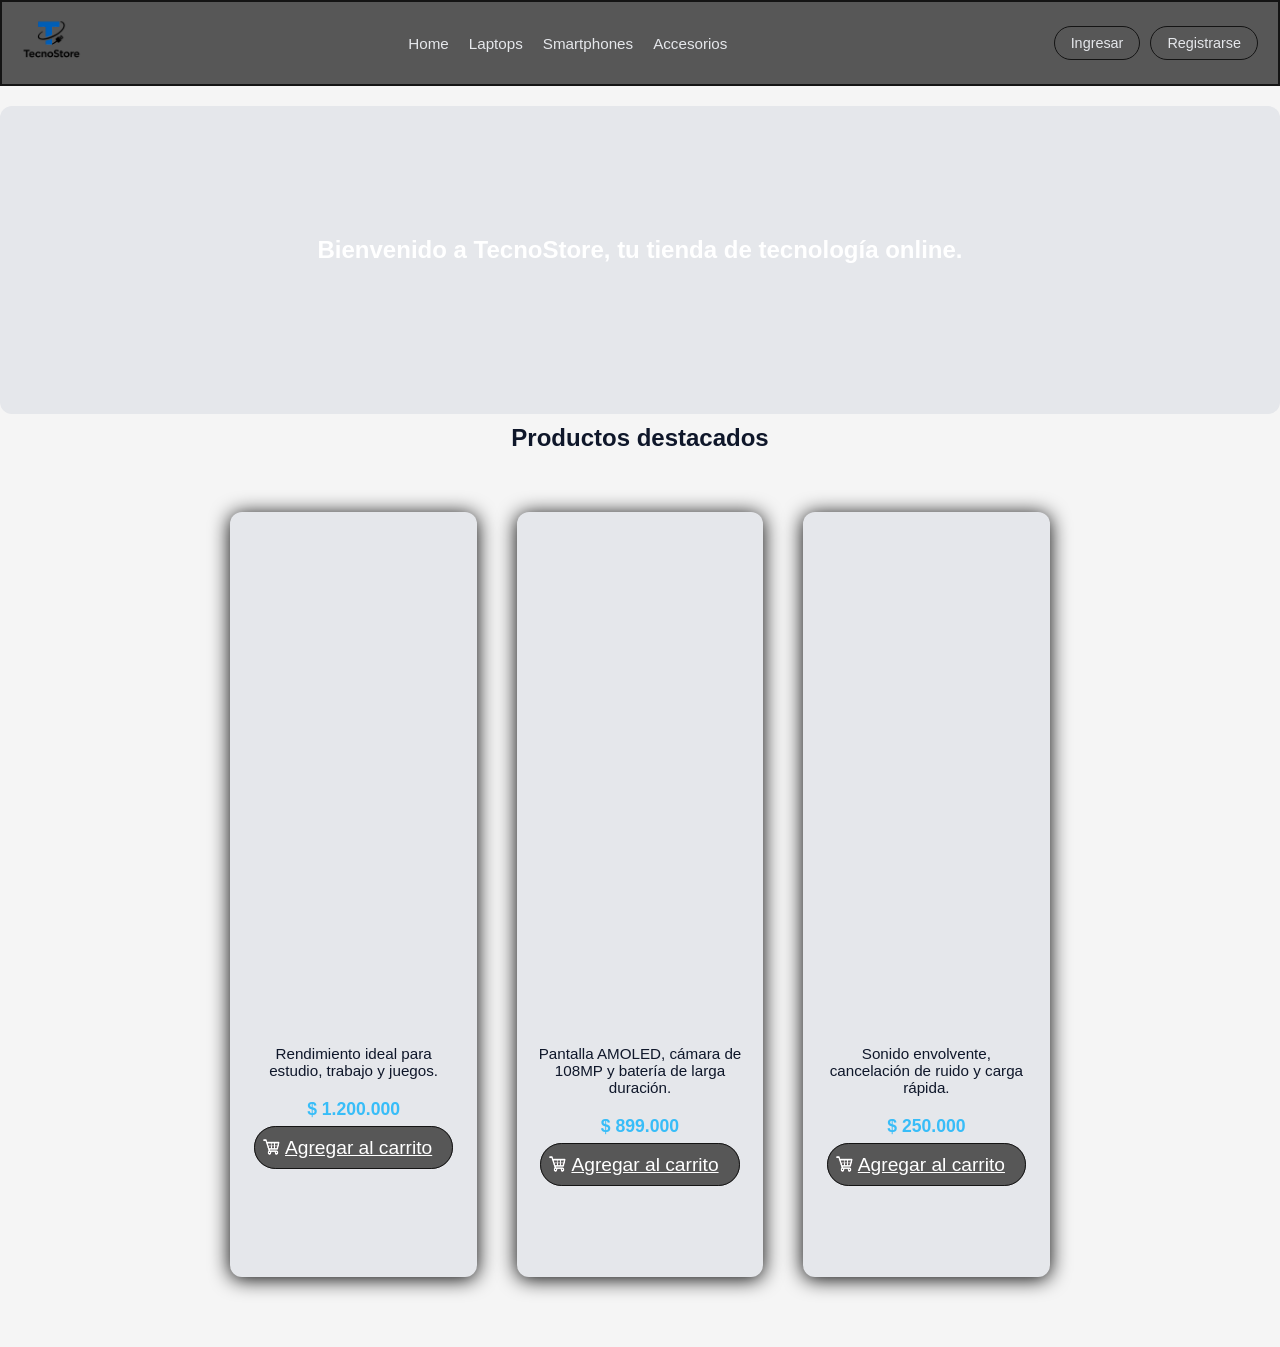
==== commit b0e5c797: "MEJORAS" ====
--- a/index.html
+++ b/index.html
@@ -29,13 +29,13 @@
   </header>
   <!--CONTENIDO PRINCIPAL-->
   <!--titulo en body-->
-  <nav class="principal">
-    <a class="navbar-title"><img src="img/title-img.png" alt="titleStore"></a>
-    <p>Bienvenido a TecnoStore, tu tienda de tecnología online.</p>
+  <nav class="banner">
+    <h2>Bienvenido a TecnoStore, tu tienda de tecnología online.</h2>
   </nav>
   <!--Seccion de Cards-->
   <h2>Productos destacados</h2>
   <main class="contenedor-producto">
+    
     <article href="/pages/Laptops.html" class="contenedor-cuadricula">
       <figure class="contenedor-imagen">
       </figure>
--- a/css/styles.css
+++ b/css/styles.css
@@ -66,21 +66,24 @@
   display: flex;
   gap: 10px;
 }
-.navbar-title{
-  display: flex;
-  justify-content:center;
-  text-align: center;
-  max-height: 10%;
-  max-height: 40vh;
-}
 /*HOME / LAYOUT CARDS*/
-.principal {
-  text-align: center;
+.banner {
+  background-image: url('https://images.unsplash.com/photo-1519389950473-47ba0277781c');
+  background-size: cover;
+  background-position: center;
+  color: #ffffff;
+  text-align: center;
+  padding: 100px 20px;
+  position: relative;
+  overflow: hidden;
   background-color: var(--color-border-soft);
   border-radius: 12px;
-}
-.principal p {
-  color: var(--color-text-muted);
+  transform: translateY(20px);
+  animation: fadeIn 1.2s ease-out forwards;
+}
+h2{
+  text-align: center;
+  padding: 30px;
 }
 /*Layout general para las cards*/
 .contenedor-producto {
